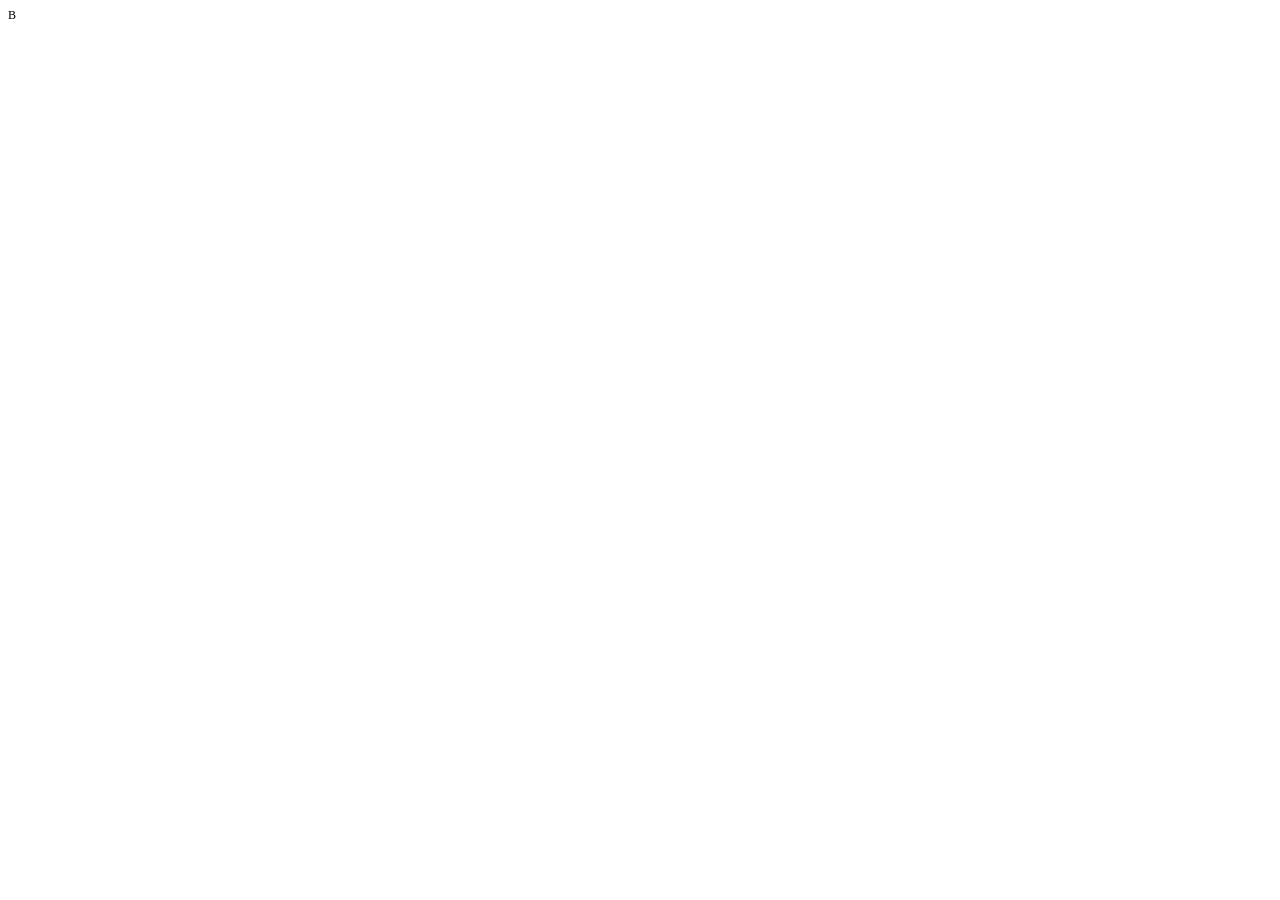
==== templates/index.html @ 8b5a5454 "Add files via upload" ====
<!DOCTYPE html PUBLIC "-//W3C//DTD HTML 4.01//EN" "http://www.w3.org/TR/html4/strict.dtd">
<html>
<head>
  <meta http-equiv="Content-Type" content="text/html; charset=utf-8">
  <meta http-equiv="Content-Style-Type" content="text/css">
  <title></title>
  <meta name="Generator" content="Cocoa HTML Writer">
  <meta name="CocoaVersion" content="2575.2">
  <style type="text/css">
    p.p1 {margin: 0.0px 0.0px 0.0px 0.0px; font: 12.0px Times; -webkit-text-stroke: #000000}
    span.s1 {font-kerning: none}
  </style>
</head>
<body>
<p class="p1"><span class="s1">B</span></p>
</body>
</html>
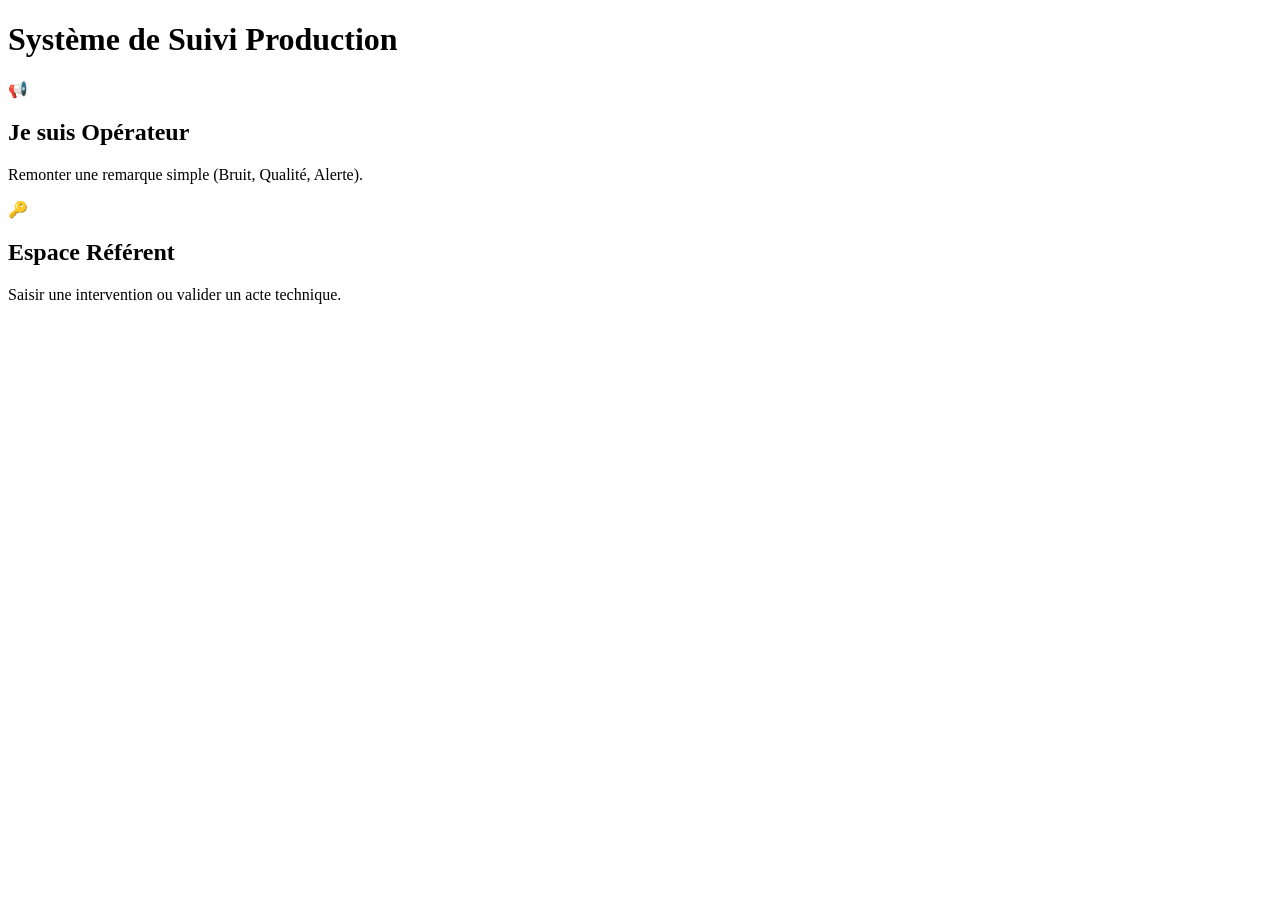
==== commit f192d29d: "Update index.html" ====
--- a/templates/index.html
+++ b/templates/index.html
@@ -1,17 +1,26 @@
-<!DOCTYPE html PUBLIC "-//W3C//DTD HTML 4.01//EN" "http://www.w3.org/TR/html4/strict.dtd">
-<html>
+<!DOCTYPE html>
+<html lang="fr">
 <head>
-  <meta http-equiv="Content-Type" content="text/html; charset=utf-8">
-  <meta http-equiv="Content-Style-Type" content="text/css">
-  <title></title>
-  <meta name="Generator" content="Cocoa HTML Writer">
-  <meta name="CocoaVersion" content="2575.2">
-  <style type="text/css">
-    p.p1 {margin: 0.0px 0.0px 0.0px 0.0px; font: 12.0px Times; -webkit-text-stroke: #000000}
-    span.s1 {font-kerning: none}
-  </style>
+    <meta charset="UTF-8">
+    <meta name="viewport" content="width=device-width, initial-scale=1.0">
+    <title>GMAO - Portail</title>
+    <link rel="stylesheet" href="{{ url_for('static', filename='style.css') }}">
 </head>
 <body>
-<p class="p1"><span class="s1">B</span></p>
+    <div class="main-container">
+        <h1>Système de Suivi Production</h1>
+        <div class="grid-selection">
+            <div class="card" onclick="window.location.href='/page_operateur'">
+                <div class="icon">📢</div>
+                <h2>Je suis Opérateur</h2>
+                <p>Remonter une remarque simple (Bruit, Qualité, Alerte).</p>
+            </div>
+            <div class="card" onclick="window.location.href='/page_login'">
+                <div class="icon">🔑</div>
+                <h2>Espace Référent</h2>
+                <p>Saisir une intervention ou valider un acte technique.</p>
+            </div>
+        </div>
+    </div>
 </body>
 </html>
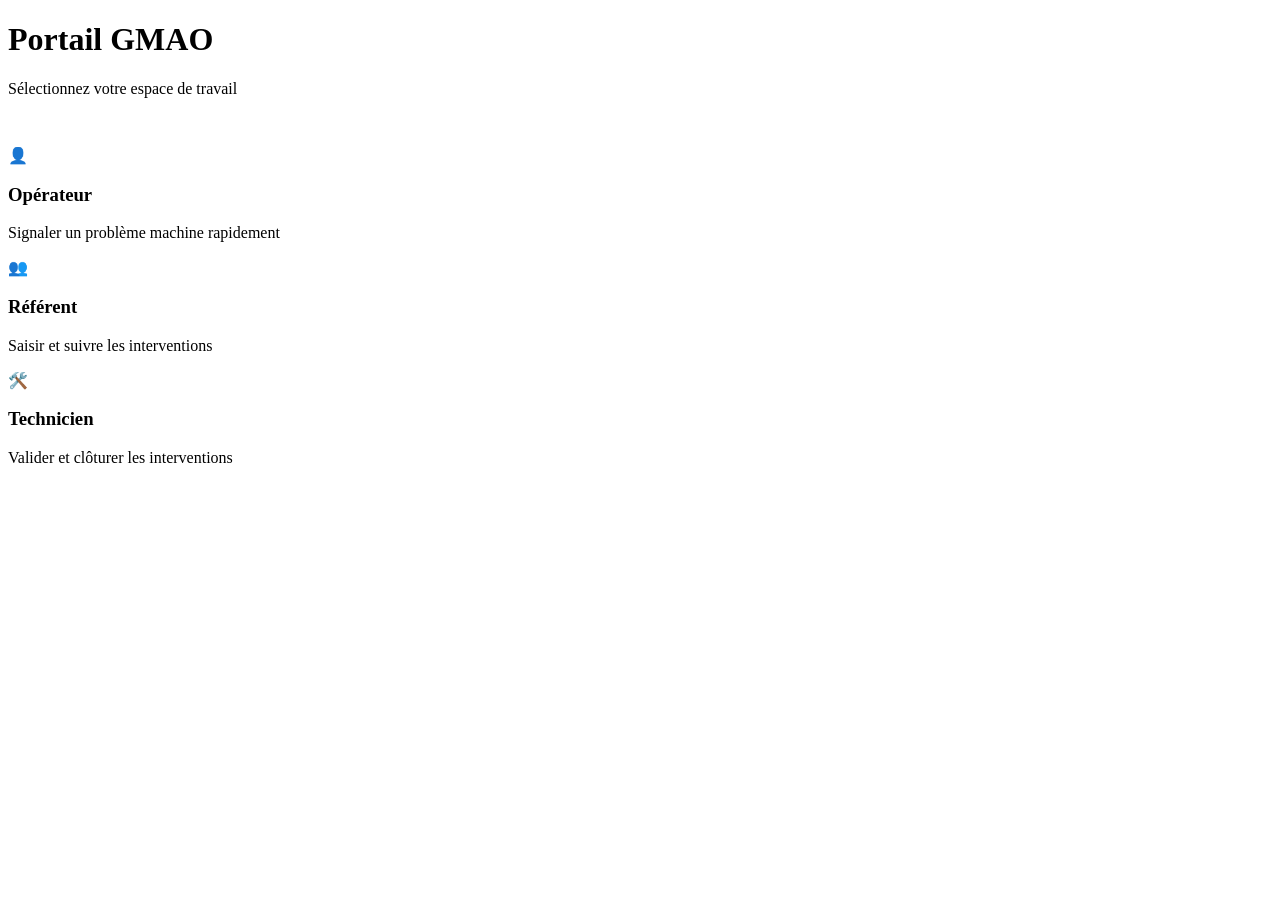
==== commit bba907ff: "Revise index.html for role descriptions and title Updated the title and modified card content for ro" ====
--- a/templates/index.html
+++ b/templates/index.html
@@ -2,24 +2,34 @@
 <html lang="fr">
 <head>
     <meta charset="UTF-8">
-    <meta name="viewport" content="width=device-width, initial-scale=1.0">
-    <title>GMAO - Portail</title>
+    <title>GMAO - Accueil</title>
     <link rel="stylesheet" href="{{ url_for('static', filename='style.css') }}">
 </head>
 <body>
     <div class="main-container">
-        <h1>Système de Suivi Production</h1>
-        <div class="grid-selection">
+        <h1>Portail GMAO</h1>
+        <p style="color: var(--text-dim); margin-bottom: 3rem;">Sélectionnez votre espace de travail</p>
+
+        <div class="grid-selection" style="grid-template-columns: repeat(auto-fit, minmax(250px, 1fr));">
+            
             <div class="card" onclick="window.location.href='/page_operateur'">
-                <div class="icon">📢</div>
-                <h2>Je suis Opérateur</h2>
-                <p>Remonter une remarque simple (Bruit, Qualité, Alerte).</p>
+                <div class="icon">👤</div>
+                <h3>Opérateur</h3>
+                <p>Signaler un problème machine rapidement</p>
             </div>
-            <div class="card" onclick="window.location.href='/page_login'">
-                <div class="icon">🔑</div>
-                <h2>Espace Référent</h2>
-                <p>Saisir une intervention ou valider un acte technique.</p>
+
+            <div class="card" onclick="window.location.href='/login?role=referent'">
+                <div class="icon" style="filter: drop-shadow(0 0 10px var(--accent-blue));">👥</div>
+                <h3>Référent</h3>
+                <p>Saisir et suivre les interventions</p>
             </div>
+
+            <div class="card tech-card" onclick="window.location.href='/login?role=technicien'">
+                <div class="icon" style="filter: drop-shadow(0 0 10px var(--accent-orange));">🛠️</div>
+                <h3 style="color: var(--accent-orange);">Technicien</h3>
+                <p>Valider et clôturer les interventions</p>
+            </div>
+
         </div>
     </div>
 </body>
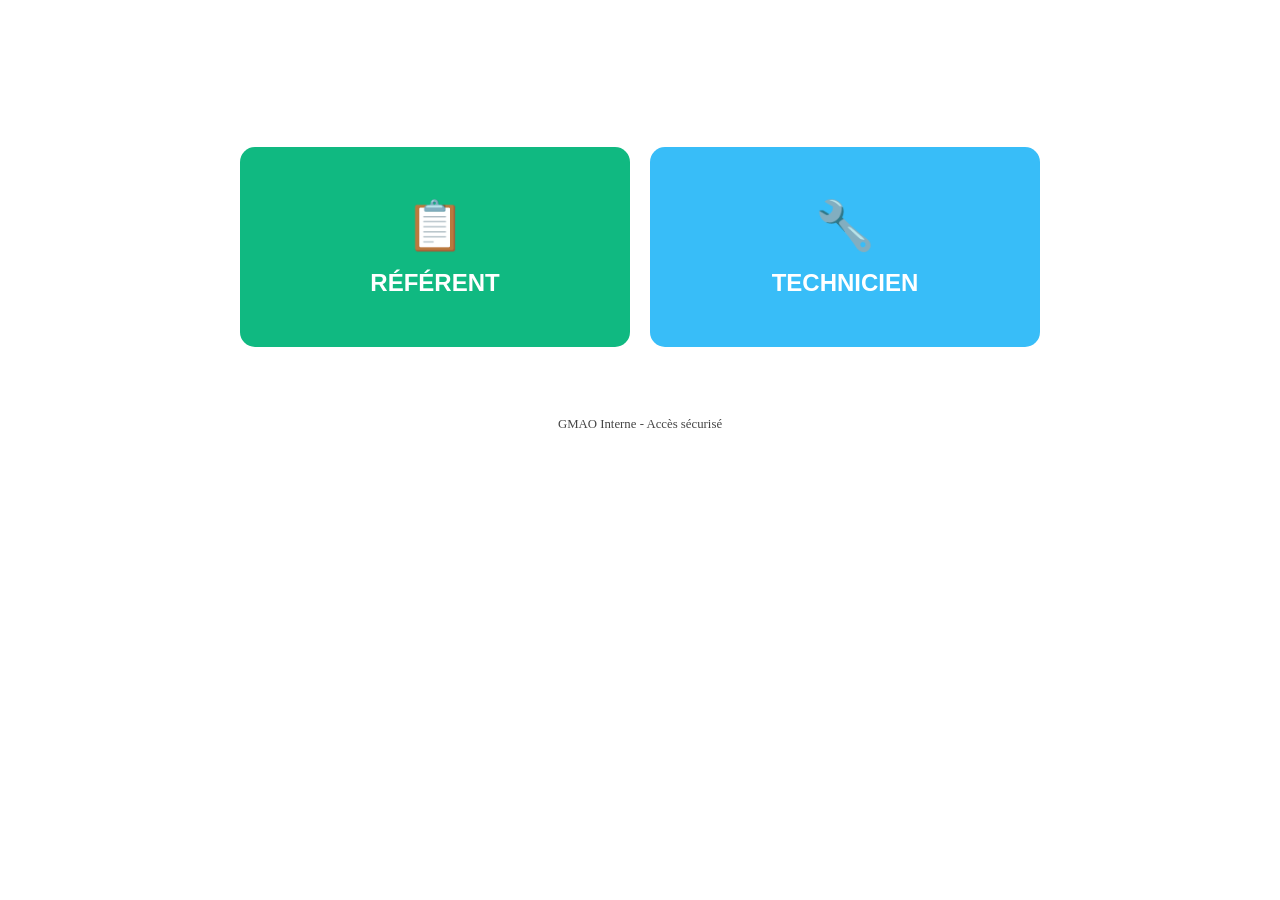
==== commit d30ef2a3: "Enhance index.html with grid layout and styles Added a responsive menu grid layout and styled button" ====
--- a/templates/index.html
+++ b/templates/index.html
@@ -2,35 +2,56 @@
 <html lang="fr">
 <head>
     <meta charset="UTF-8">
+    <meta name="viewport" content="width=device-width, initial-scale=1.0">
     <title>GMAO - Accueil</title>
     <link rel="stylesheet" href="{{ url_for('static', filename='style.css') }}">
+    <style>
+        .menu-grid {
+            display: grid;
+            grid-template-columns: 1fr 1fr;
+            gap: 20px;
+            padding: 20px;
+            max-width: 800px;
+            margin: 0 auto;
+        }
+        .btn-access {
+            height: 200px;
+            border-radius: 15px;
+            border: none;
+            font-size: 1.5rem;
+            font-weight: bold;
+            cursor: pointer;
+            transition: transform 0.2s;
+            color: white;
+            display: flex;
+            flex-direction: column;
+            justify-content: center;
+            align-items: center;
+            gap: 15px;
+        }
+        .btn-referent { background: #10b981; } /* Vert */
+        .btn-technicien { background: #38bdf8; } /* Bleu */
+        .btn-access:active { transform: scale(0.95); }
+        .icon { font-size: 3rem; }
+    </style>
 </head>
 <body>
-    <div class="main-container">
-        <h1>Portail GMAO</h1>
-        <p style="color: var(--text-dim); margin-bottom: 3rem;">Sélectionnez votre espace de travail</p>
+    <div class="main-container" style="text-align: center; margin-top: 50px;">
+        <h1 style="color: white; margin-bottom: 40px;">SÉLECTIONNEZ VOTRE ESPACE</h1>
+        
+        <div class="menu-grid">
+            <button class="btn-access btn-referent" onclick="window.location.href='/login?role=referent'">
+                <span class="icon">📋</span>
+                <span>RÉFÉRENT</span>
+            </button>
 
-        <div class="grid-selection" style="grid-template-columns: repeat(auto-fit, minmax(250px, 1fr));">
-            
-            <div class="card" onclick="window.location.href='/page_operateur'">
-                <div class="icon">👤</div>
-                <h3>Opérateur</h3>
-                <p>Signaler un problème machine rapidement</p>
-            </div>
+            <button class="btn-access btn-technicien" onclick="window.location.href='/login?role=technicien'">
+                <span class="icon">🔧</span>
+                <span>TECHNICIEN</span>
+            </button>
+        </div>
 
-            <div class="card" onclick="window.location.href='/login?role=referent'">
-                <div class="icon" style="filter: drop-shadow(0 0 10px var(--accent-blue));">👥</div>
-                <h3>Référent</h3>
-                <p>Saisir et suivre les interventions</p>
-            </div>
-
-            <div class="card tech-card" onclick="window.location.href='/login?role=technicien'">
-                <div class="icon" style="filter: drop-shadow(0 0 10px var(--accent-orange));">🛠️</div>
-                <h3 style="color: var(--accent-orange);">Technicien</h3>
-                <p>Valider et clôturer les interventions</p>
-            </div>
-
-        </div>
+        <p style="color: #444; margin-top: 50px; font-size: 0.8rem;">GMAO Interne - Accès sécurisé</p>
     </div>
 </body>
 </html>
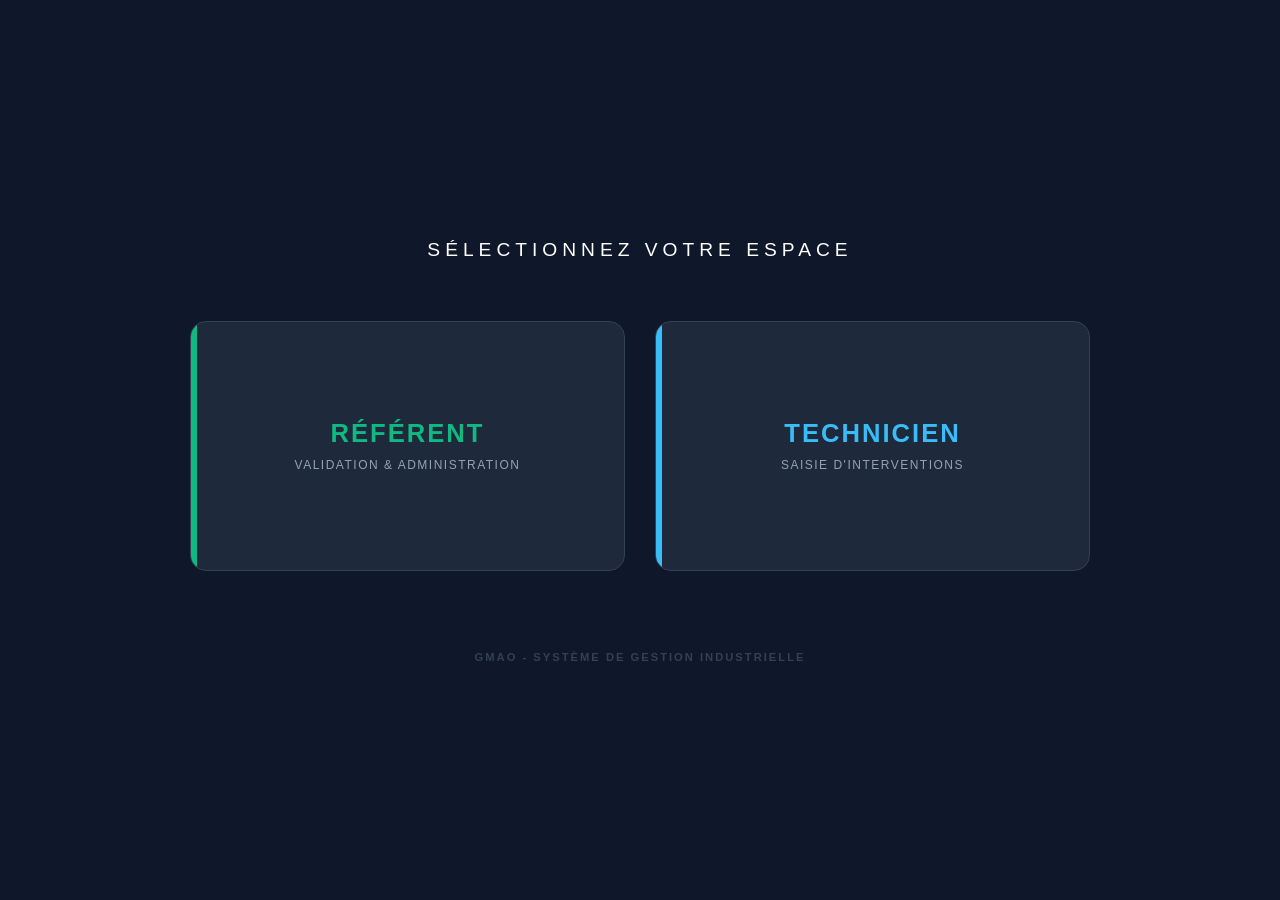
==== commit 239f035c: "Update index.html" ====
--- a/templates/index.html
+++ b/templates/index.html
@@ -6,52 +6,137 @@
     <title>GMAO - Accueil</title>
     <link rel="stylesheet" href="{{ url_for('static', filename='style.css') }}">
     <style>
+        :root {
+            --bg-dark: #0f172a;
+            --card-bg: #1e293b;
+            --text-main: #f1f5f9;
+            --text-dim: #94a3b8;
+            --color-ref: #10b981; /* Vert émeraude */
+            --color-tech: #38bdf8; /* Bleu ciel */
+        }
+
+        body {
+            background-color: var(--bg-dark);
+            font-family: 'Inter', sans-serif;
+            margin: 0;
+            display: flex;
+            align-items: center;
+            justify-content: center;
+            min-height: 100vh;
+        }
+
+        .main-container {
+            width: 100%;
+            max-width: 900px;
+            padding: 20px;
+            text-align: center;
+        }
+
+        h1 {
+            color: white;
+            font-size: 1.2rem;
+            letter-spacing: 5px;
+            text-transform: uppercase;
+            margin-bottom: 60px;
+            font-weight: 300;
+        }
+
         .menu-grid {
             display: grid;
             grid-template-columns: 1fr 1fr;
-            gap: 20px;
-            padding: 20px;
-            max-width: 800px;
-            margin: 0 auto;
+            gap: 30px;
         }
+
+        /* Style des Cartes de sélection */
         .btn-access {
-            height: 200px;
-            border-radius: 15px;
-            border: none;
-            font-size: 1.5rem;
-            font-weight: bold;
+            height: 250px;
+            background: var(--card-bg);
+            border: 1px solid #334155;
+            border-radius: 16px;
             cursor: pointer;
-            transition: transform 0.2s;
-            color: white;
+            transition: all 0.3s cubic-bezier(0.4, 0, 0.2, 1);
             display: flex;
             flex-direction: column;
             justify-content: center;
             align-items: center;
-            gap: 15px;
+            position: relative;
+            overflow: hidden;
         }
-        .btn-referent { background: #10b981; } /* Vert */
-        .btn-technicien { background: #38bdf8; } /* Bleu */
-        .btn-access:active { transform: scale(0.95); }
-        .icon { font-size: 3rem; }
+
+        /* Ligne de couleur sur le côté pour le rappel de rôle */
+        .btn-access::before {
+            content: "";
+            position: absolute;
+            left: 0;
+            top: 0;
+            height: 100%;
+            width: 6px;
+            transition: width 0.3s;
+        }
+
+        /* Section RÉFÉRENT */
+        .btn-referent::before { background: var(--color-ref); }
+        .btn-referent .role-title { color: var(--color-ref); }
+        .btn-referent:hover { 
+            border-color: var(--color-ref); 
+            background: rgba(16, 185, 129, 0.05); 
+            transform: translateY(-5px);
+        }
+
+        /* Section TECHNICIEN */
+        .btn-technicien::before { background: var(--color-tech); }
+        .btn-technicien .role-title { color: var(--color-tech); }
+        .btn-technicien:hover { 
+            border-color: var(--color-tech); 
+            background: rgba(56, 189, 248, 0.05); 
+            transform: translateY(-5px);
+        }
+
+        .role-title {
+            font-size: 1.6rem;
+            font-weight: 800;
+            letter-spacing: 2px;
+            margin-bottom: 10px;
+            text-transform: uppercase;
+        }
+
+        .role-desc {
+            font-size: 0.75rem;
+            color: var(--text-dim);
+            text-transform: uppercase;
+            letter-spacing: 1.5px;
+            font-weight: 500;
+        }
+
+        .btn-access:active { transform: scale(0.98); }
+
+        .footer-tag {
+            color: #334155;
+            margin-top: 80px;
+            font-size: 0.7rem;
+            text-transform: uppercase;
+            letter-spacing: 2px;
+            font-weight: bold;
+        }
     </style>
 </head>
 <body>
-    <div class="main-container" style="text-align: center; margin-top: 50px;">
-        <h1 style="color: white; margin-bottom: 40px;">SÉLECTIONNEZ VOTRE ESPACE</h1>
+    <div class="main-container">
+        <h1>SÉLECTIONNEZ VOTRE ESPACE</h1>
         
         <div class="menu-grid">
             <button class="btn-access btn-referent" onclick="window.location.href='/login?role=referent'">
-                <span class="icon">📋</span>
-                <span>RÉFÉRENT</span>
+                <span class="role-title">RÉFÉRENT</span>
+                <span class="role-desc">Validation & Administration</span>
             </button>
 
             <button class="btn-access btn-technicien" onclick="window.location.href='/login?role=technicien'">
-                <span class="icon">🔧</span>
-                <span>TECHNICIEN</span>
+                <span class="role-title">TECHNICIEN</span>
+                <span class="role-desc">Saisie d'interventions</span>
             </button>
         </div>
 
-        <p style="color: #444; margin-top: 50px; font-size: 0.8rem;">GMAO Interne - Accès sécurisé</p>
+        <p class="footer-tag">GMAO - SYSTÈME DE GESTION INDUSTRIELLE</p>
     </div>
 </body>
 </html>
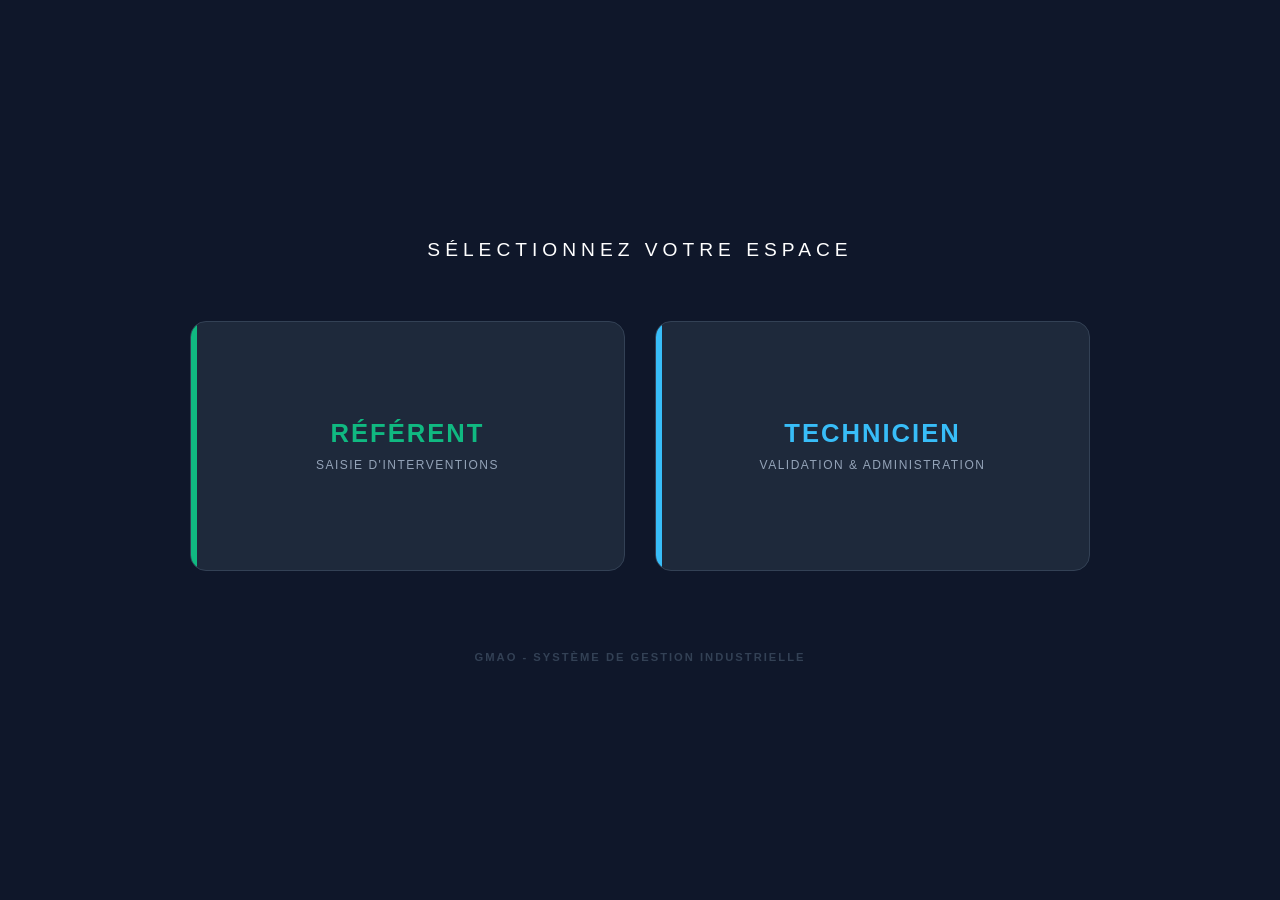
==== commit 9eff874c: "Update index.html" ====
--- a/templates/index.html
+++ b/templates/index.html
@@ -127,12 +127,12 @@
         <div class="menu-grid">
             <button class="btn-access btn-referent" onclick="window.location.href='/login?role=referent'">
                 <span class="role-title">RÉFÉRENT</span>
-                <span class="role-desc">Validation & Administration</span>
+                <span class="role-desc">Saisie d'interventions</span>
             </button>
 
             <button class="btn-access btn-technicien" onclick="window.location.href='/login?role=technicien'">
                 <span class="role-title">TECHNICIEN</span>
-                <span class="role-desc">Saisie d'interventions</span>
+                <span class="role-desc">Validation & Administration</span>
             </button>
         </div>
 
